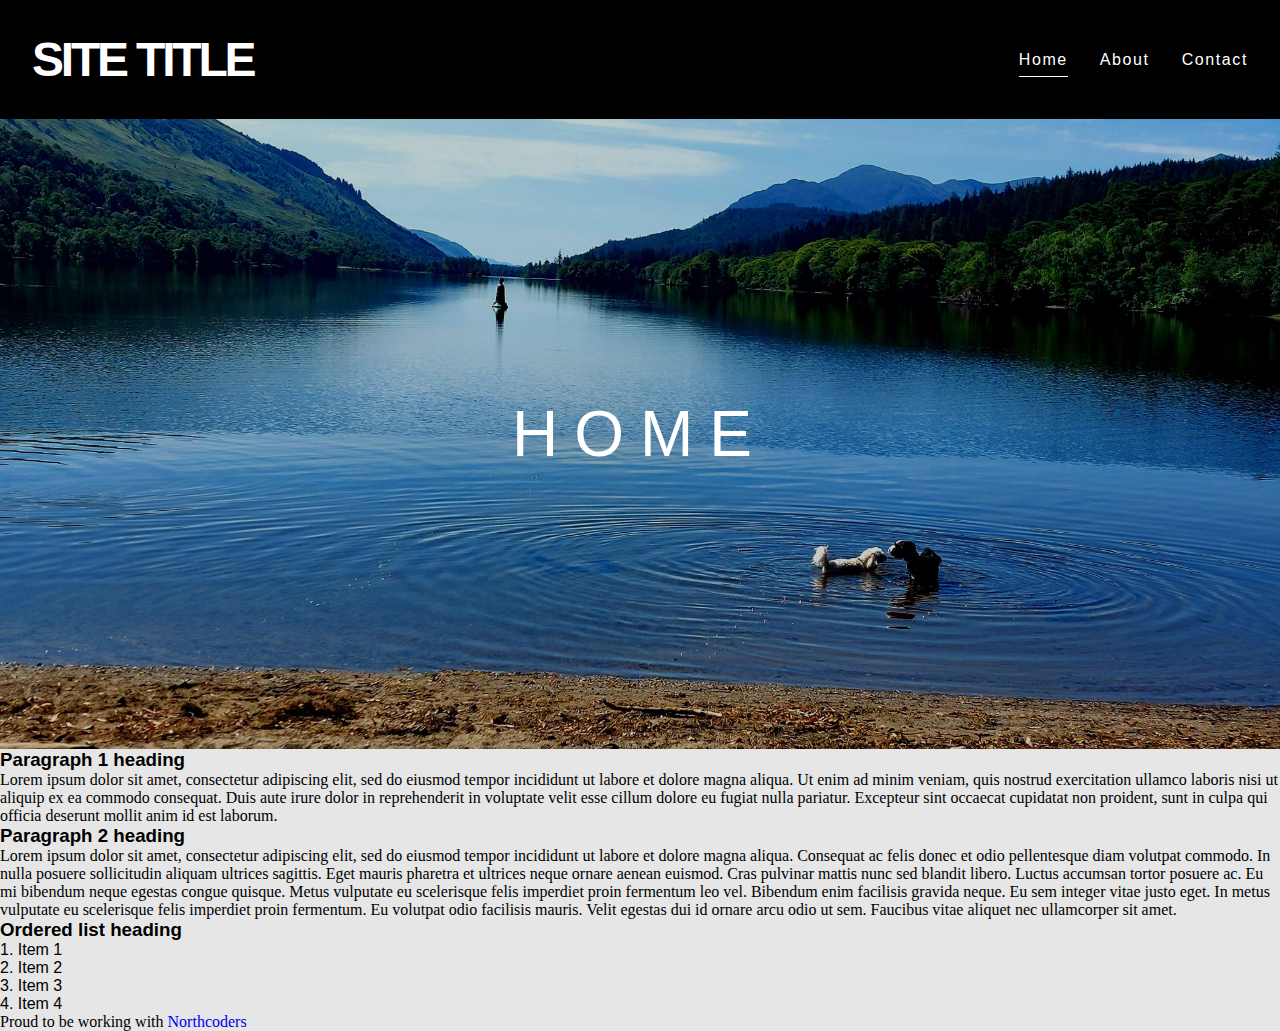
==== index.html @ d1a89d11 "added banner images for each page" ====
<!DOCTYPE html>
<html lang="en">
<head>
    <meta charset="UTF-8">
    <meta name="viewport" content="width=device-width, initial-scale=1.0">
    <link rel="stylesheet" href="./style.css">
    <title>Document</title>
</head>
<body>
    <header>
        <h1>Site title</h1>
        <nav>
            <ul>
                <li><a id="active-link" href="./index.html">Home</a></li>
                <li><a href="./about.html">About</a></li>
                <li><a href="./contact.html">Contact</a></li>
            </ul>
        </nav>
    </header>
    <main>
        <div class="banner">
            <img src="./images/milo-loch.jpeg">
            <h2>Home</h2>
        </div>
        <h3>Paragraph 1 heading</h3>
        <p>
            Lorem ipsum dolor sit amet, consectetur adipiscing elit, sed do eiusmod tempor incididunt ut labore et dolore magna aliqua. Ut enim ad minim veniam, quis nostrud exercitation ullamco laboris nisi ut aliquip ex ea commodo consequat. Duis aute irure dolor in reprehenderit in voluptate velit esse cillum dolore eu fugiat nulla pariatur. Excepteur sint occaecat cupidatat non proident, sunt in culpa qui officia deserunt mollit anim id est laborum.
        </p>
        <h3>Paragraph 2 heading</h3>
        <p>
            Lorem ipsum dolor sit amet, consectetur adipiscing elit, sed do eiusmod tempor incididunt ut labore et dolore magna aliqua. Consequat ac felis donec et odio pellentesque diam volutpat commodo. In nulla posuere sollicitudin aliquam ultrices sagittis. Eget mauris pharetra et ultrices neque ornare aenean euismod. Cras pulvinar mattis nunc sed blandit libero. Luctus accumsan tortor posuere ac. Eu mi bibendum neque egestas congue quisque. Metus vulputate eu scelerisque felis imperdiet proin fermentum leo vel. Bibendum enim facilisis gravida neque. Eu sem integer vitae justo eget. In metus vulputate eu scelerisque felis imperdiet proin fermentum. Eu volutpat odio facilisis mauris. Velit egestas dui id ornare arcu odio ut sem. Faucibus vitae aliquet nec ullamcorper sit amet.
        </p>
        <h3>
            Ordered list heading
        </h3>
        <ol>
            <li>1. Item 1</li>
            <li>2. Item 2</li>
            <li>3. Item 3</li>
            <li>4. Item 4</li>
        </ol>
    </main>
    <footer>
        <p>Proud to be working with <a target="_blank" href="https://northcoders.com/">Northcoders</a></p>
    </footer>
</body>
</html>
---- style.css ----
* {
    margin: 0;
    padding: 0;
    list-style: none;
    text-decoration: none;
}

body {
    background-color: hsl(0, 0%, 90%);
    font-family: sans-serif;
}

header {
    display: flex;
    justify-content: space-between;
    align-items: center;
    padding: 2rem;
    background-color: black;
    color: white;
}

h1 {
    font-size: 3rem;
    text-transform: uppercase;
    letter-spacing: -0.2rem;
}

h2 {
    text-transform: uppercase;
    letter-spacing: 0.1rem;
}

p {
    font-family: serif;
}

nav ul {
    display: flex;
    gap: 2rem;
}

nav a {
    letter-spacing: 0.1rem;
    color: white;
}

nav li {
    transition: transform 800ms;
    cursor: pointer;
}

nav li:hover {
    transform: translateY(-0.5rem);
    transition: transform 300ms;
}

nav li:active {
    transform: translateY(0rem);
}

nav a {
    border-bottom: solid 0.1rem hsl(0, 0%, 100%, 0.0);
    padding: 0.5rem 0rem;
    transition: border 800ms, padding 800ms;
}

nav a:hover {
    border-bottom: solid 0.1rem hsl(0, 0%, 100%, 1.0);
    padding-bottom: 1rem;
    transition: border 300ms, padding 300ms;
}

nav a:active {
    padding-bottom: 0.5rem;
}

#active-link {
    border-bottom: solid 0.1rem hsl(0, 0%, 100%, 1.0);
}

.banner {
    position: relative;
    height: max(50vw, 50vh);
    max-height: 70vh;
}

.banner img {
    filter: brightness(0.8);
    width: 100%;
    height: 100%;
    object-fit: cover;
}

.banner h2 {
    position: absolute;
    top: 50%;
    left: 50%;
    transform: translate(-50%, -50%);
    font-size: 4rem;
    font-weight: 300;
    letter-spacing: 1rem;
    color: white;
}

.profile {
    max-height: 200px;
    border: solid 0.5rem darkblue;
    border-radius: 100%;
}
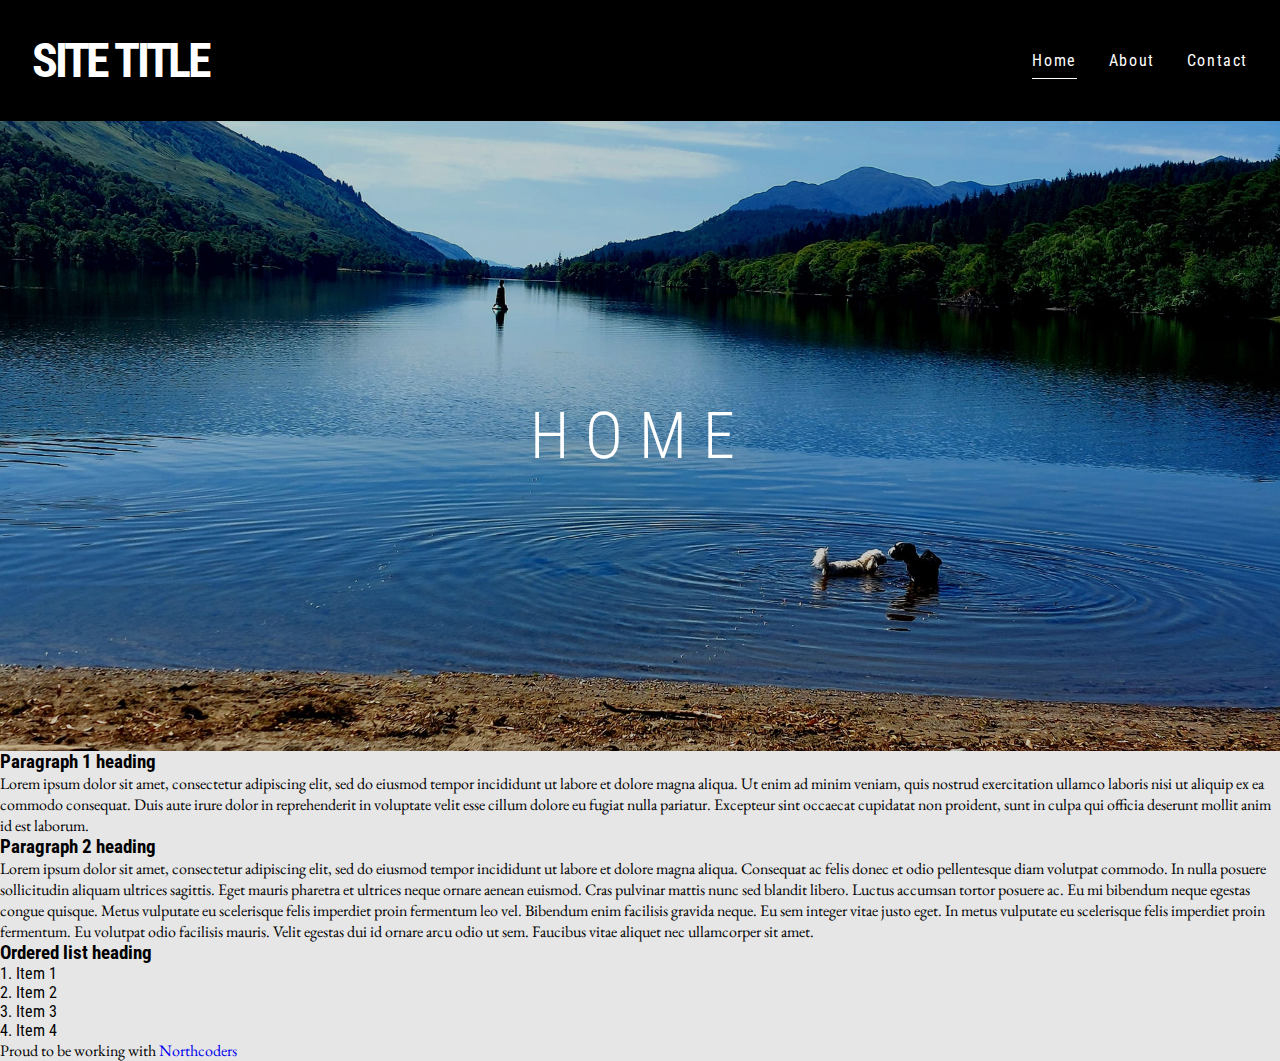
==== commit 76f299b8: "imported custim fonts from google fonts and specified fallbakcs" ====
--- a/index.html
+++ b/index.html
@@ -3,6 +3,9 @@
 <head>
     <meta charset="UTF-8">
     <meta name="viewport" content="width=device-width, initial-scale=1.0">
+    <link rel="preconnect" href="https://fonts.googleapis.com">
+    <link rel="preconnect" href="https://fonts.gstatic.com" crossorigin>
+    <link href="https://fonts.googleapis.com/css2?family=EB+Garamond:ital,wght@0,400;0,500;0,600;0,700;0,800;1,400;1,500;1,600;1,700;1,800&family=Roboto+Condensed:ital,wght@0,300;0,400;0,700;1,300;1,400;1,700&display=swap" rel="stylesheet">
     <link rel="stylesheet" href="./style.css">
     <title>Document</title>
 </head>
@@ -18,10 +21,10 @@
         </nav>
     </header>
     <main>
-        <div class="banner">
-            <img src="./images/milo-loch.jpeg">
+        <section class="banner">
+            <img src="./images/milo-loch.jpeg" alt="Two dogs playing in a highlands loch.">
             <h2>Home</h2>
-        </div>
+        </section>
         <h3>Paragraph 1 heading</h3>
         <p>
             Lorem ipsum dolor sit amet, consectetur adipiscing elit, sed do eiusmod tempor incididunt ut labore et dolore magna aliqua. Ut enim ad minim veniam, quis nostrud exercitation ullamco laboris nisi ut aliquip ex ea commodo consequat. Duis aute irure dolor in reprehenderit in voluptate velit esse cillum dolore eu fugiat nulla pariatur. Excepteur sint occaecat cupidatat non proident, sunt in culpa qui officia deserunt mollit anim id est laborum.
--- a/style.css
+++ b/style.css
@@ -7,7 +7,7 @@
 
 body {
     background-color: hsl(0, 0%, 90%);
-    font-family: sans-serif;
+    font-family: 'Roboto Condensed', sans-serif;
 }
 
 header {
@@ -31,7 +31,7 @@
 }
 
 p {
-    font-family: serif;
+    font-family: 'EB Garamond', serif;
 }
 
 nav ul {
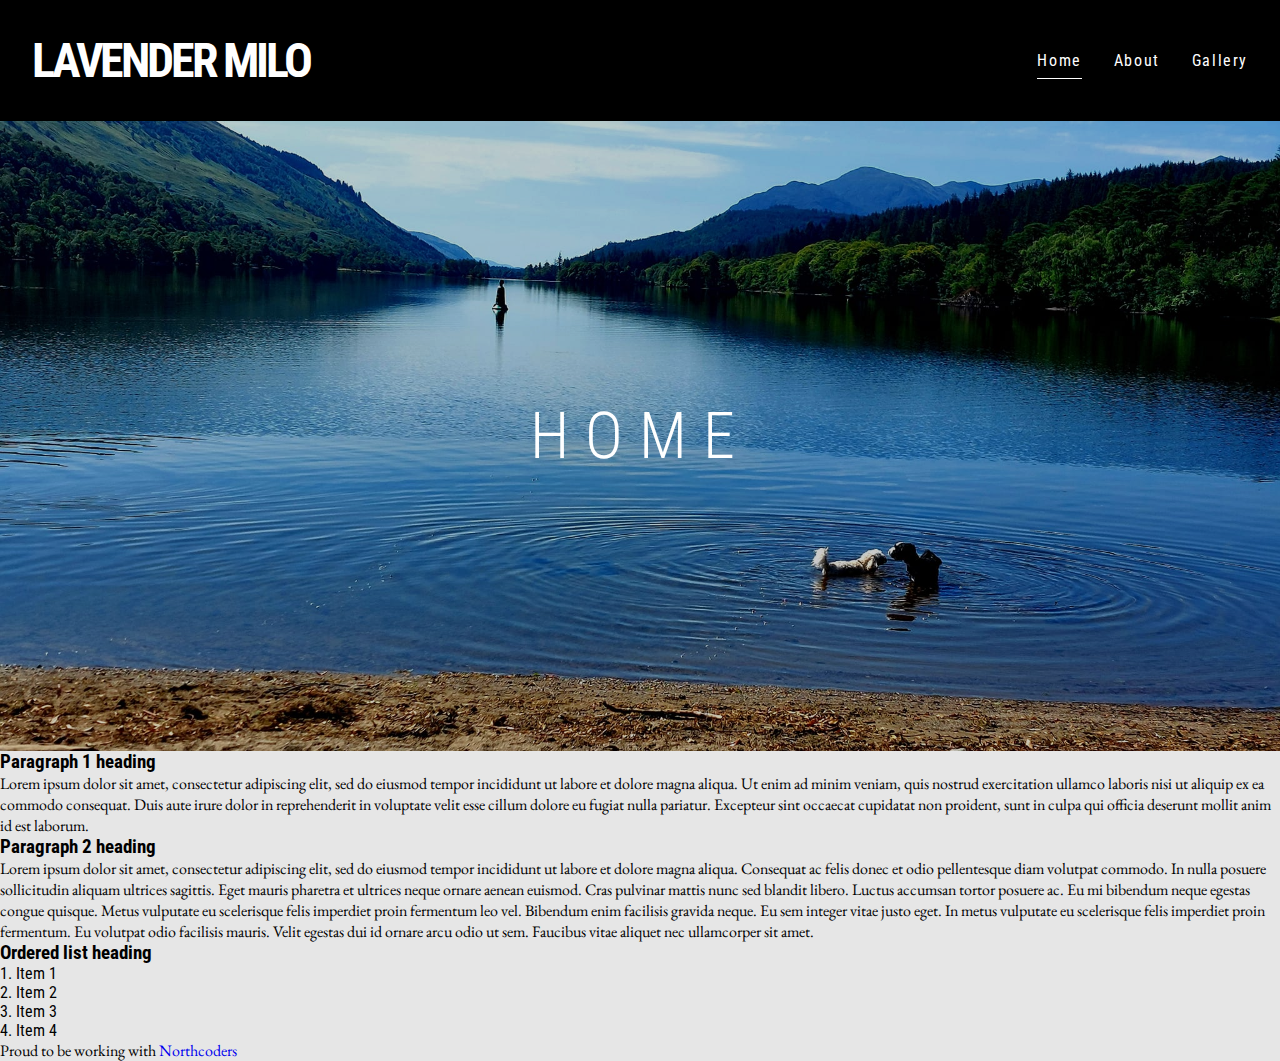
==== commit bebda52e: "renamed 'contact' to 'gallery' and adjusted links accordingly" ====
--- a/index.html
+++ b/index.html
@@ -11,12 +11,12 @@
 </head>
 <body>
     <header>
-        <h1>Site title</h1>
+        <h1>Lavender Milo</h1>
         <nav>
             <ul>
                 <li><a id="active-link" href="./index.html">Home</a></li>
                 <li><a href="./about.html">About</a></li>
-                <li><a href="./contact.html">Contact</a></li>
+                <li><a href="./gallery.html">Gallery</a></li>
             </ul>
         </nav>
     </header>
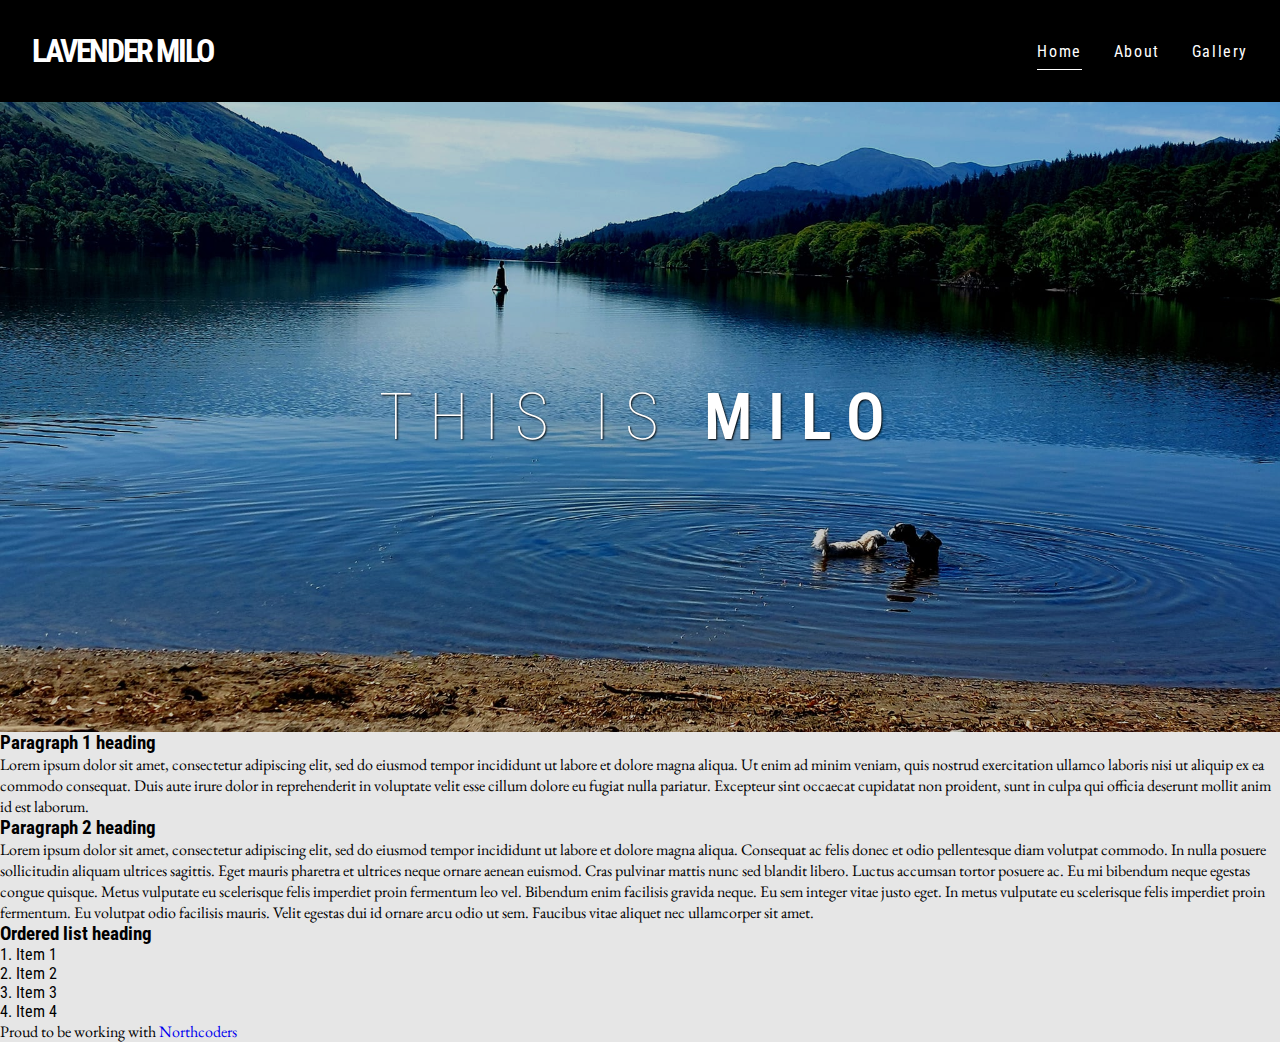
==== commit 9fbf854a: "updated styling for banner h2" ====
--- a/index.html
+++ b/index.html
@@ -23,7 +23,7 @@
     <main>
         <section class="banner">
             <img src="./images/milo-loch.jpeg" alt="Two dogs playing in a highlands loch.">
-            <h2>Home</h2>
+            <h2>This is <span class="emphasis-heading">Milo</span></h2>
         </section>
         <h3>Paragraph 1 heading</h3>
         <p>
--- a/style.css
+++ b/style.css
@@ -12,7 +12,9 @@
 
 header {
     display: flex;
+    flex-wrap: wrap;
     justify-content: space-between;
+    gap: 1rem;
     align-items: center;
     padding: 2rem;
     background-color: black;
@@ -20,12 +22,13 @@
 }
 
 h1 {
-    font-size: 3rem;
+    font-size: 2rem;
     text-transform: uppercase;
-    letter-spacing: -0.2rem;
+    letter-spacing: -0.15rem;
 }
 
 h2 {
+    font-weight: 100;
     text-transform: uppercase;
     letter-spacing: 0.1rem;
 }
@@ -36,6 +39,7 @@
 
 nav ul {
     display: flex;
+    align-items: center;
     gap: 2rem;
 }
 
@@ -97,13 +101,12 @@
     left: 50%;
     transform: translate(-50%, -50%);
     font-size: 4rem;
-    font-weight: 300;
+    text-align: center;
     letter-spacing: 1rem;
     color: white;
+    text-shadow: 1px 1px 2px black;
 }
 
-.profile {
-    max-height: 200px;
-    border: solid 0.5rem darkblue;
-    border-radius: 100%;
+.emphasis-heading {
+    font-weight: 600;
 }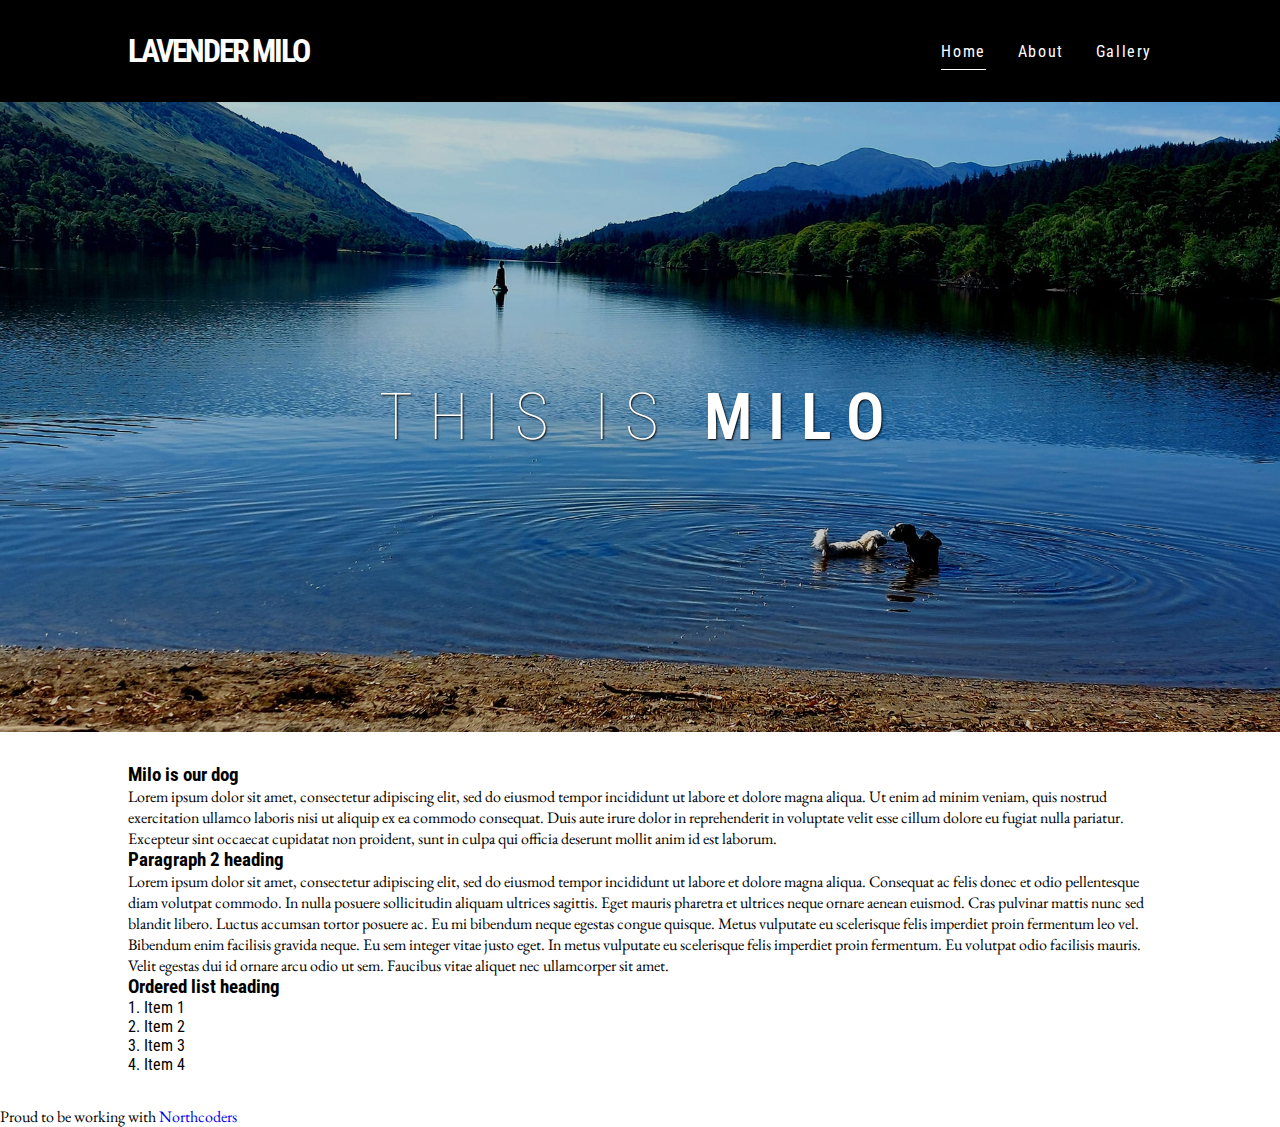
==== commit 6bfd8e7e: "added sitewide responsive padding to main elements" ====
--- a/index.html
+++ b/index.html
@@ -7,7 +7,7 @@
     <link rel="preconnect" href="https://fonts.gstatic.com" crossorigin>
     <link href="https://fonts.googleapis.com/css2?family=EB+Garamond:ital,wght@0,400;0,500;0,600;0,700;0,800;1,400;1,500;1,600;1,700;1,800&family=Roboto+Condensed:ital,wght@0,300;0,400;0,700;1,300;1,400;1,700&display=swap" rel="stylesheet">
     <link rel="stylesheet" href="./style.css">
-    <title>Document</title>
+    <title>Lavender Milo</title>
 </head>
 <body>
     <header>
@@ -20,12 +20,12 @@
             </ul>
         </nav>
     </header>
+    <section class="banner">
+        <img src="./images/milo-loch.jpeg" alt="Two dogs playing in a highlands loch.">
+        <h2>This is <span class="emphasis-heading">Milo</span></h2>
+    </section>
     <main>
-        <section class="banner">
-            <img src="./images/milo-loch.jpeg" alt="Two dogs playing in a highlands loch.">
-            <h2>This is <span class="emphasis-heading">Milo</span></h2>
-        </section>
-        <h3>Paragraph 1 heading</h3>
+        <h3>Milo is our dog</h3>
         <p>
             Lorem ipsum dolor sit amet, consectetur adipiscing elit, sed do eiusmod tempor incididunt ut labore et dolore magna aliqua. Ut enim ad minim veniam, quis nostrud exercitation ullamco laboris nisi ut aliquip ex ea commodo consequat. Duis aute irure dolor in reprehenderit in voluptate velit esse cillum dolore eu fugiat nulla pariatur. Excepteur sint occaecat cupidatat non proident, sunt in culpa qui officia deserunt mollit anim id est laborum.
         </p>
--- a/style.css
+++ b/style.css
@@ -6,7 +6,6 @@
 }
 
 body {
-    background-color: hsl(0, 0%, 90%);
     font-family: 'Roboto Condensed', sans-serif;
 }
 
@@ -16,15 +15,20 @@
     justify-content: space-between;
     gap: 1rem;
     align-items: center;
-    padding: 2rem;
+    padding: 2rem max(4rem, 10vw);
     background-color: black;
     color: white;
+}
+
+main {
+    padding: 2rem max(4rem, 10vw);
 }
 
 h1 {
     font-size: 2rem;
     text-transform: uppercase;
     letter-spacing: -0.15rem;
+    margin-right: 25vw;
 }
 
 h2 {
@@ -105,8 +109,19 @@
     letter-spacing: 1rem;
     color: white;
     text-shadow: 1px 1px 2px black;
+    animation: fade-up 2000ms;
 }
 
 .emphasis-heading {
     font-weight: 600;
+}
+
+@keyframes fade-up {
+    0% {
+        opacity: 0;
+        top: 55%;
+    }
+    100% {
+        opacity: 1;
+    }
 }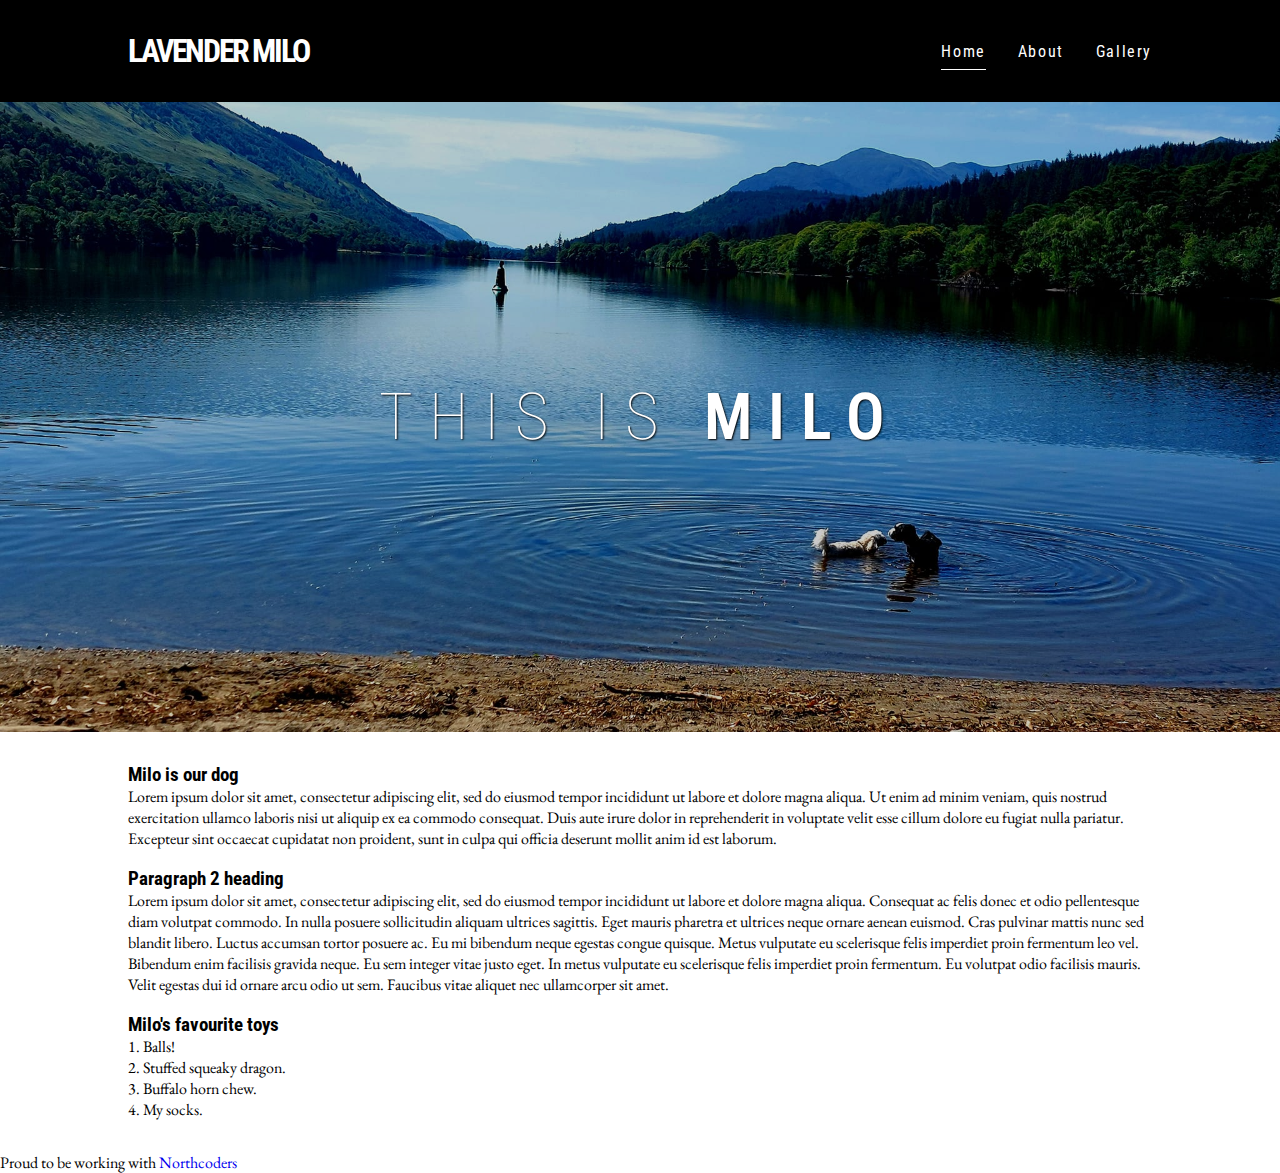
==== commit 1b8f4195: "changed font for ol elements" ====
--- a/index.html
+++ b/index.html
@@ -29,18 +29,18 @@
         <p>
             Lorem ipsum dolor sit amet, consectetur adipiscing elit, sed do eiusmod tempor incididunt ut labore et dolore magna aliqua. Ut enim ad minim veniam, quis nostrud exercitation ullamco laboris nisi ut aliquip ex ea commodo consequat. Duis aute irure dolor in reprehenderit in voluptate velit esse cillum dolore eu fugiat nulla pariatur. Excepteur sint occaecat cupidatat non proident, sunt in culpa qui officia deserunt mollit anim id est laborum.
         </p>
+        <br>
         <h3>Paragraph 2 heading</h3>
         <p>
             Lorem ipsum dolor sit amet, consectetur adipiscing elit, sed do eiusmod tempor incididunt ut labore et dolore magna aliqua. Consequat ac felis donec et odio pellentesque diam volutpat commodo. In nulla posuere sollicitudin aliquam ultrices sagittis. Eget mauris pharetra et ultrices neque ornare aenean euismod. Cras pulvinar mattis nunc sed blandit libero. Luctus accumsan tortor posuere ac. Eu mi bibendum neque egestas congue quisque. Metus vulputate eu scelerisque felis imperdiet proin fermentum leo vel. Bibendum enim facilisis gravida neque. Eu sem integer vitae justo eget. In metus vulputate eu scelerisque felis imperdiet proin fermentum. Eu volutpat odio facilisis mauris. Velit egestas dui id ornare arcu odio ut sem. Faucibus vitae aliquet nec ullamcorper sit amet.
         </p>
-        <h3>
-            Ordered list heading
-        </h3>
+        <br>
+        <h3>Milo's favourite toys</h3>
         <ol>
-            <li>1. Item 1</li>
-            <li>2. Item 2</li>
-            <li>3. Item 3</li>
-            <li>4. Item 4</li>
+            <li>1. Balls!</li>
+            <li>2. Stuffed squeaky dragon.</li>
+            <li>3. Buffalo horn chew.</li>
+            <li>4. My socks.</li>
         </ol>
     </main>
     <footer>
--- a/style.css
+++ b/style.css
@@ -37,7 +37,7 @@
     letter-spacing: 0.1rem;
 }
 
-p {
+p, ol {
     font-family: 'EB Garamond', serif;
 }
 
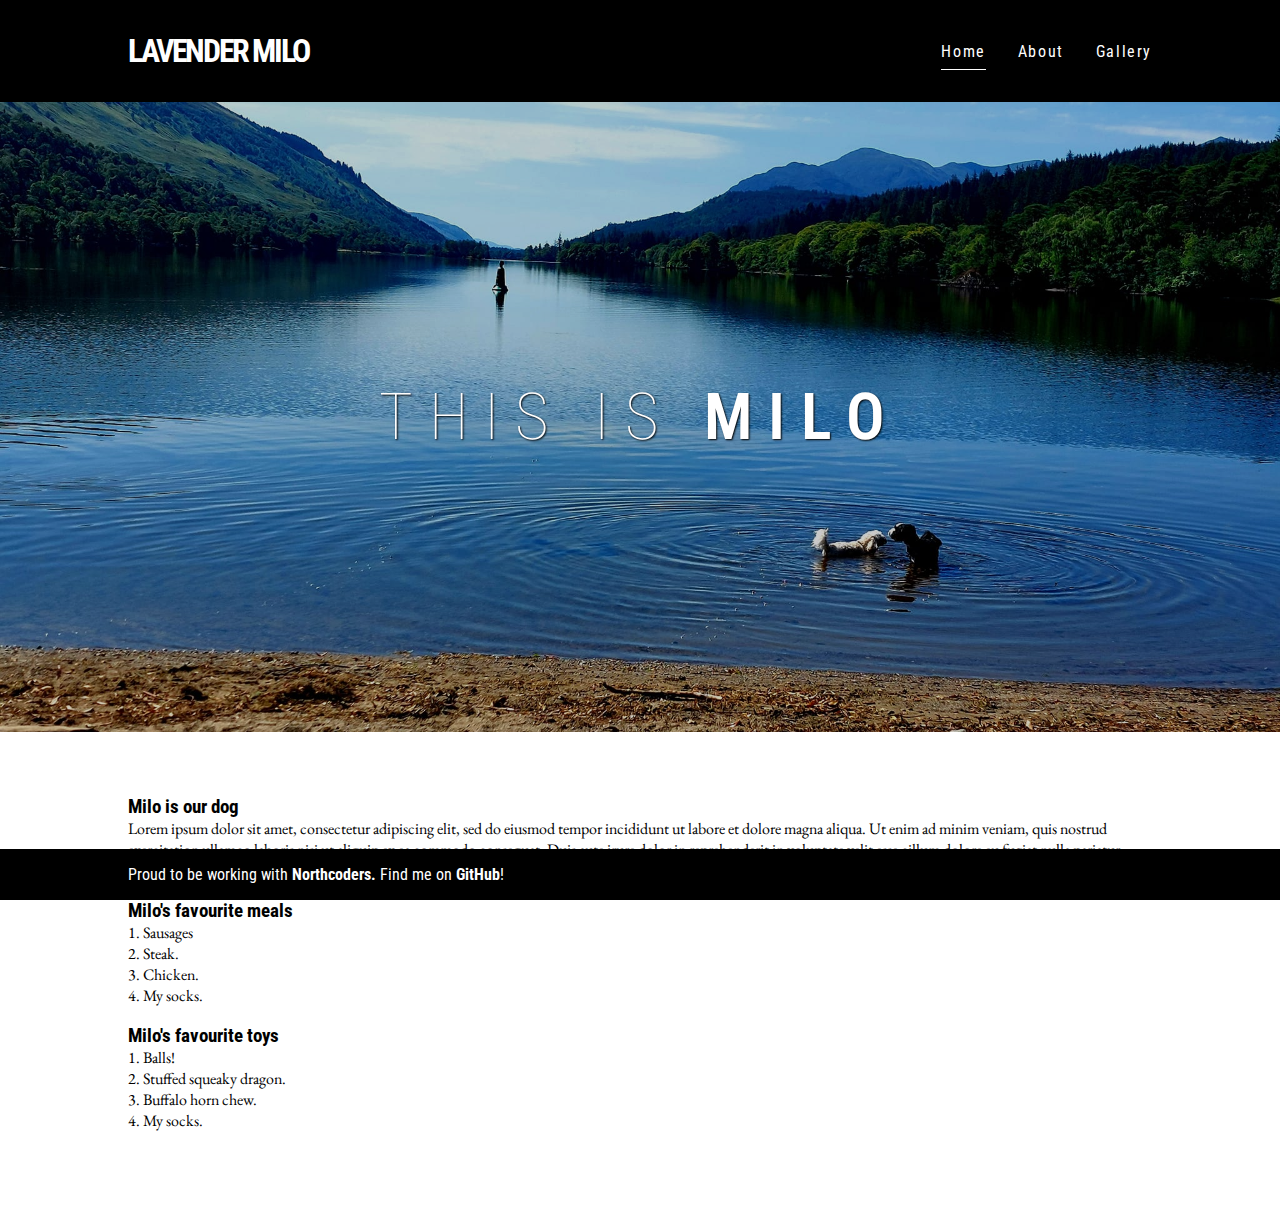
==== commit 3a8cd7f6: "applied styling to footer to make it sticky replaced paragrpah 2 on homepage with a list of milo's f" ====
--- a/index.html
+++ b/index.html
@@ -30,10 +30,13 @@
             Lorem ipsum dolor sit amet, consectetur adipiscing elit, sed do eiusmod tempor incididunt ut labore et dolore magna aliqua. Ut enim ad minim veniam, quis nostrud exercitation ullamco laboris nisi ut aliquip ex ea commodo consequat. Duis aute irure dolor in reprehenderit in voluptate velit esse cillum dolore eu fugiat nulla pariatur. Excepteur sint occaecat cupidatat non proident, sunt in culpa qui officia deserunt mollit anim id est laborum.
         </p>
         <br>
-        <h3>Paragraph 2 heading</h3>
-        <p>
-            Lorem ipsum dolor sit amet, consectetur adipiscing elit, sed do eiusmod tempor incididunt ut labore et dolore magna aliqua. Consequat ac felis donec et odio pellentesque diam volutpat commodo. In nulla posuere sollicitudin aliquam ultrices sagittis. Eget mauris pharetra et ultrices neque ornare aenean euismod. Cras pulvinar mattis nunc sed blandit libero. Luctus accumsan tortor posuere ac. Eu mi bibendum neque egestas congue quisque. Metus vulputate eu scelerisque felis imperdiet proin fermentum leo vel. Bibendum enim facilisis gravida neque. Eu sem integer vitae justo eget. In metus vulputate eu scelerisque felis imperdiet proin fermentum. Eu volutpat odio facilisis mauris. Velit egestas dui id ornare arcu odio ut sem. Faucibus vitae aliquet nec ullamcorper sit amet.
-        </p>
+        <h3>Milo's favourite meals</h3>
+        <ol>
+            <li>1. Sausages</li>
+            <li>2. Steak.</li>
+            <li>3. Chicken.</li>
+            <li>4. My socks.</li>
+        </ol>
         <br>
         <h3>Milo's favourite toys</h3>
         <ol>
@@ -44,7 +47,7 @@
         </ol>
     </main>
     <footer>
-        <p>Proud to be working with <a target="_blank" href="https://northcoders.com/">Northcoders</a></p>
+        <p>Proud to be working with <a target="_blank" href="https://northcoders.com/">Northcoders.</a> Find me on <a href="https://github.com/CJohnston079">GitHub</a>!</p>
     </footer>
 </body>
 </html>--- a/style.css
+++ b/style.css
@@ -22,13 +22,14 @@
 
 main {
     padding: 2rem max(4rem, 10vw);
+    margin: 2rem 0 4rem 0;
 }
 
 h1 {
     font-size: 2rem;
     text-transform: uppercase;
     letter-spacing: -0.15rem;
-    margin-right: 25vw;
+    margin-right: 10vw;
 }
 
 h2 {
@@ -116,6 +117,24 @@
     font-weight: 600;
 }
 
+footer {
+    position: fixed;
+    bottom: 0;
+    width: 100%;
+    padding: 1rem max(4rem, 10vw);
+    background-color: black;
+}
+
+footer p,
+footer a {
+    font-family: 'Roboto Condensed', sans-serif;
+    color: white;
+}
+
+footer a {
+    font-weight: 700;
+}
+
 @keyframes fade-up {
     0% {
         opacity: 0;
